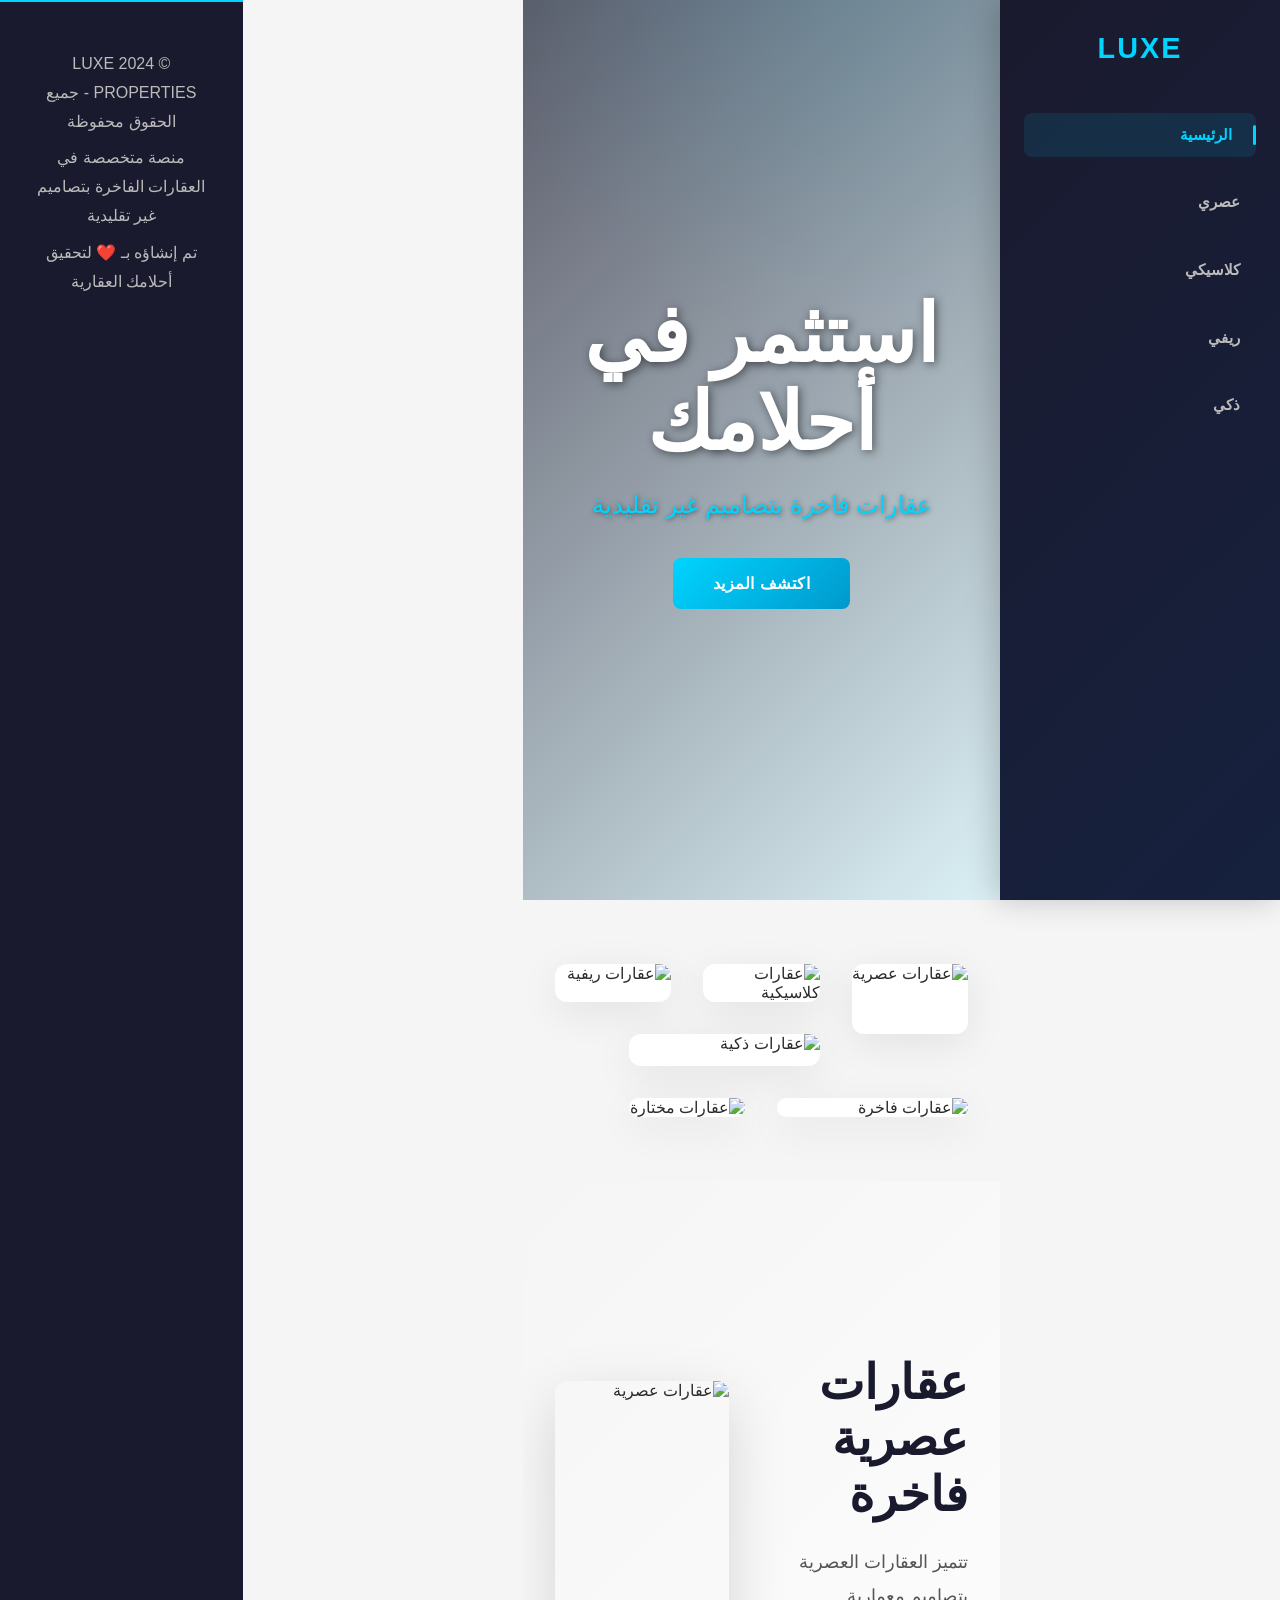
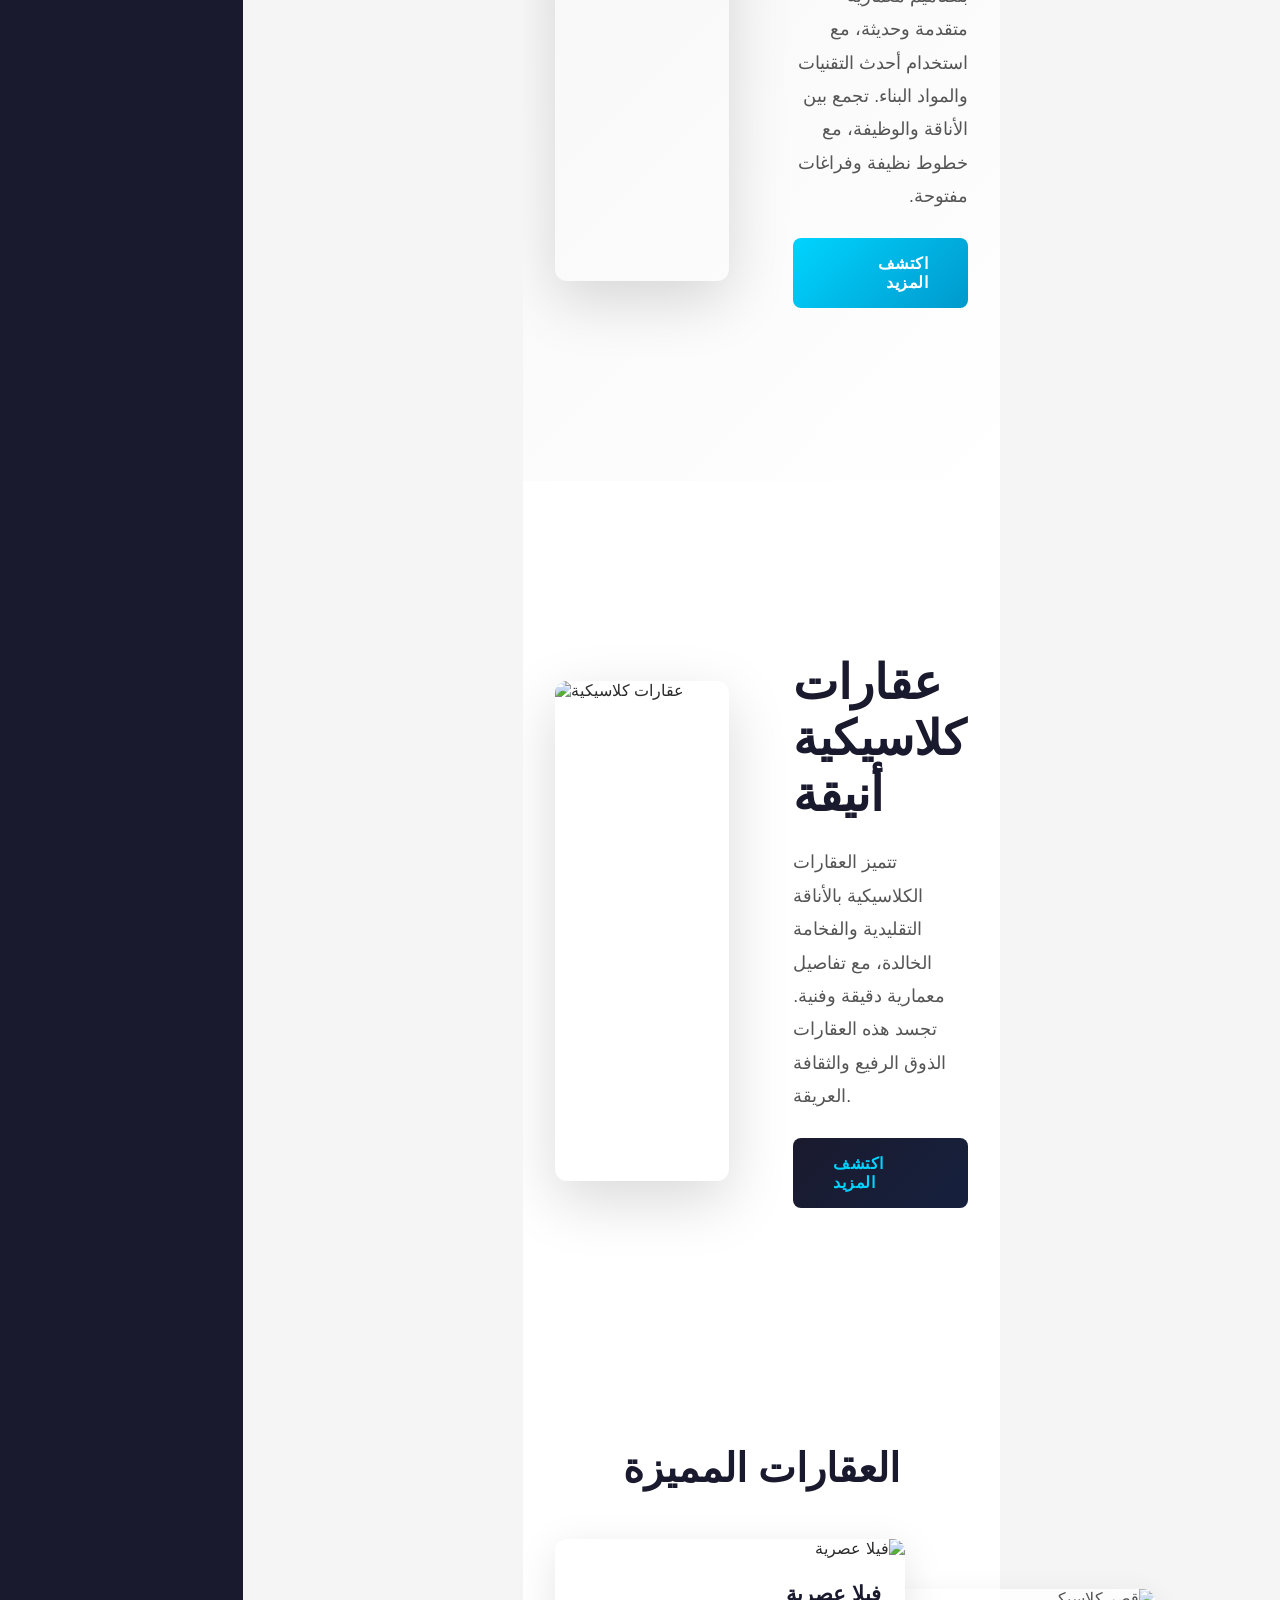
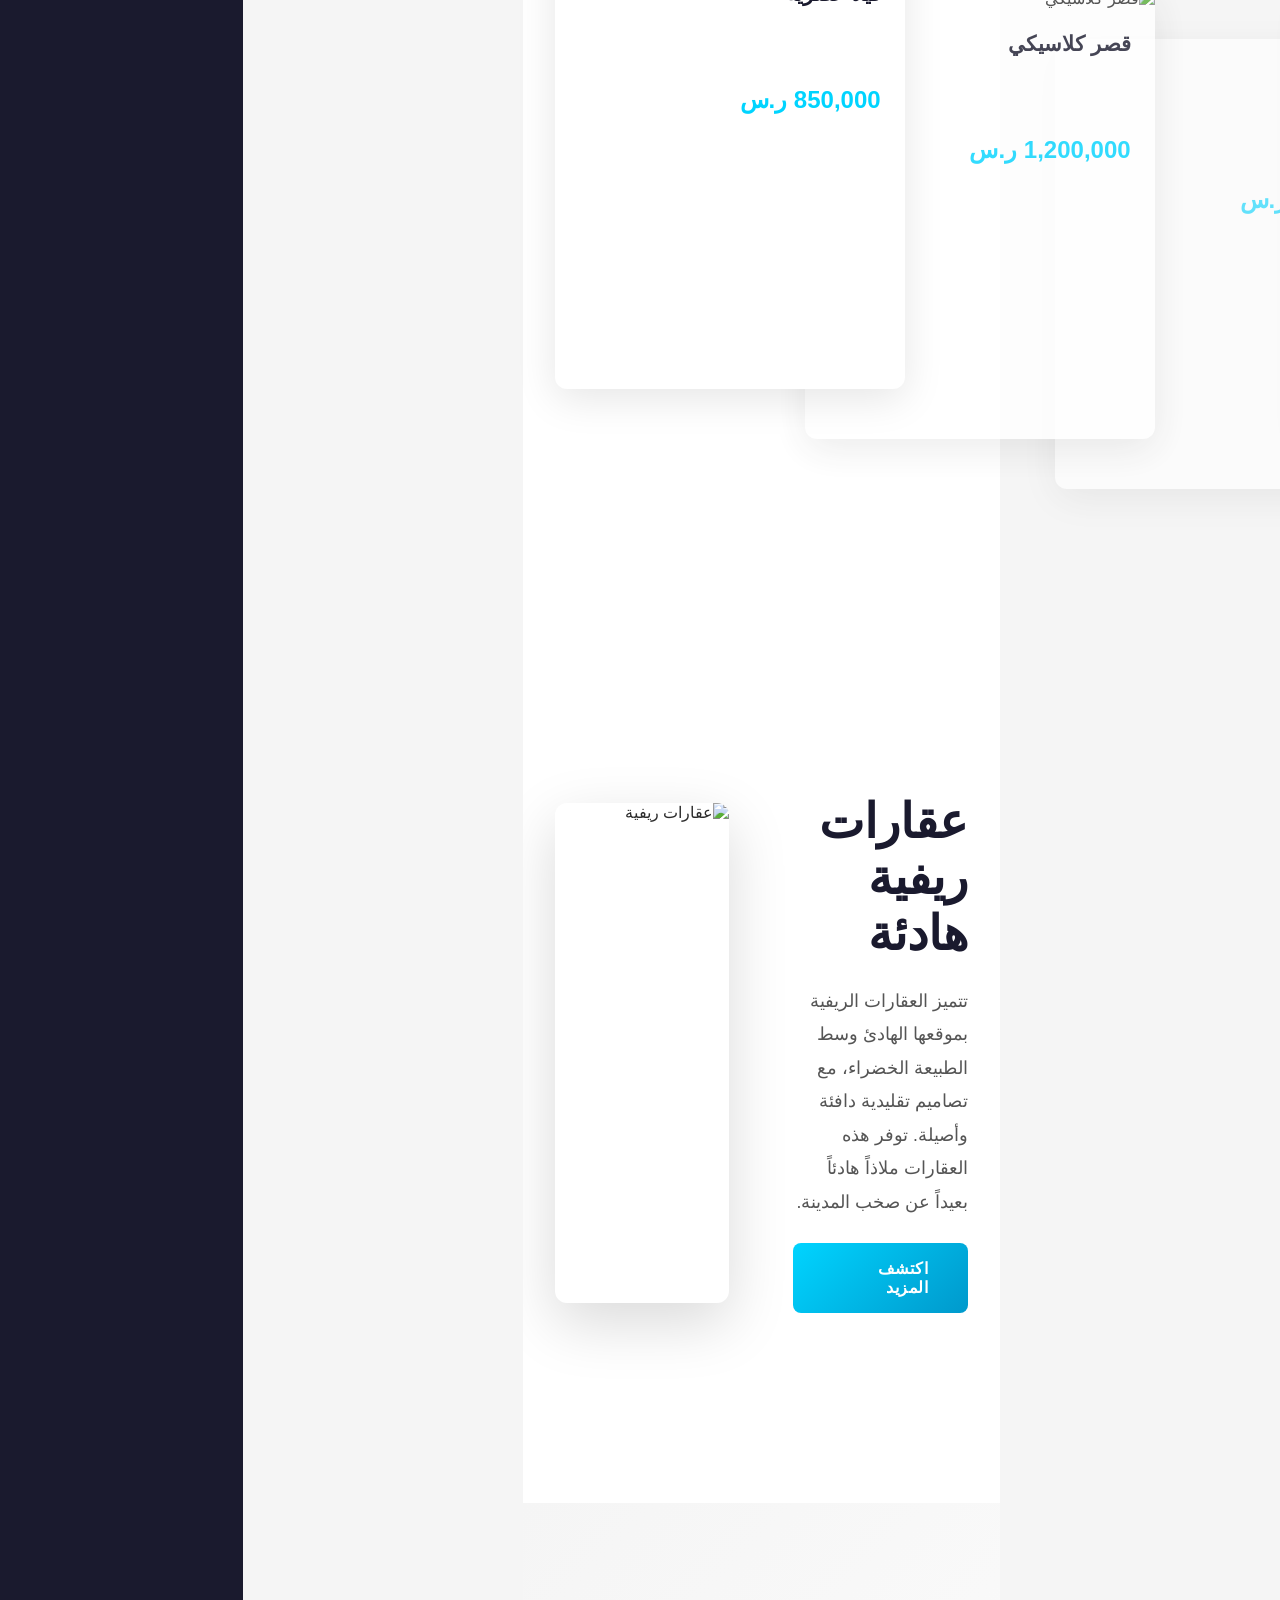
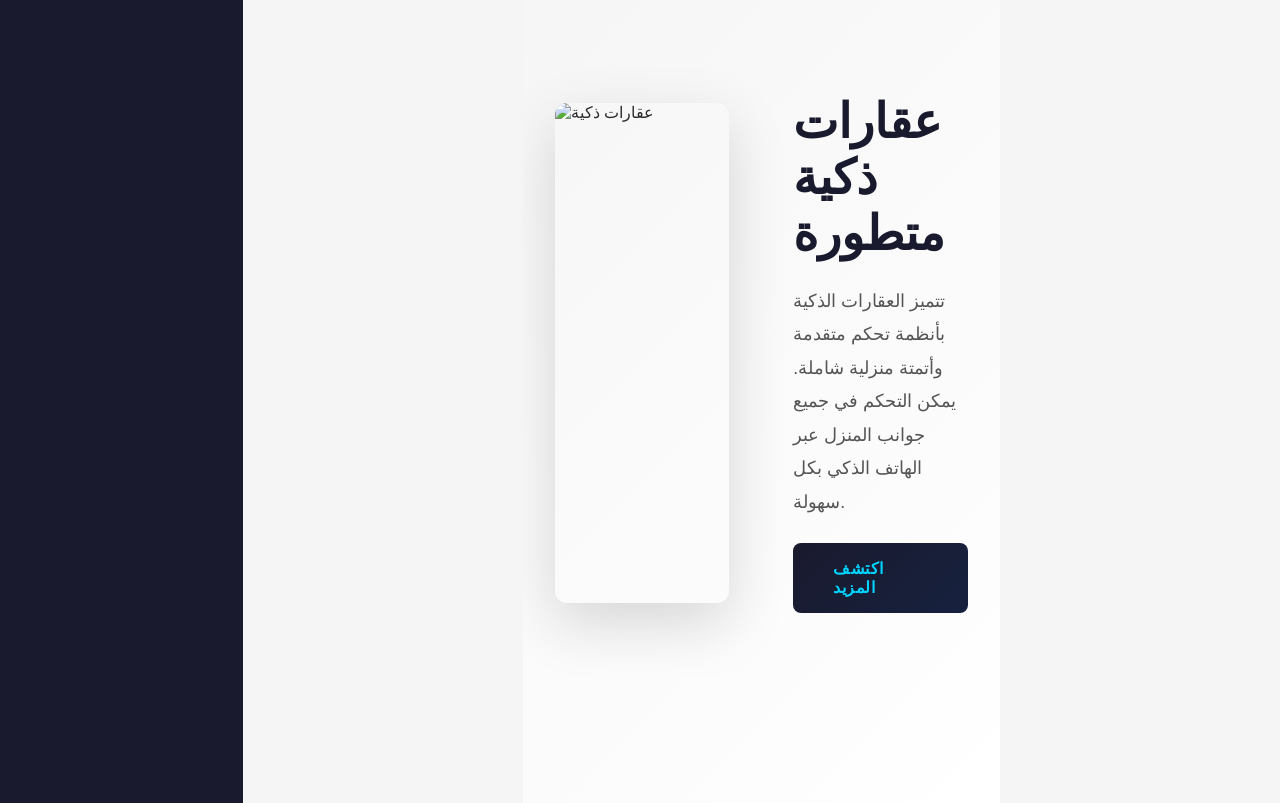
==== index.html @ a0b5e0ba "Add files via upload" ====
<!DOCTYPE html>
<html lang="ar">
<head>
    <meta charset="UTF-8">
    <meta name="viewport" content="width=device-width, initial-scale=1.0">
    <title>العقارات الفاخرة - تصميم غير تقليدي</title>
    <link rel="stylesheet" href="design.css">
</head>
<body>
    <!-- ========== SIDE NAVIGATION ========== -->
    <aside class="sidebar">
        <div class="sidebar-logo">LUXE</div>
        <nav>
            <ul class="sidebar-menu">
                <li><a href="index.html" class="active">الرئيسية</a></li>
                <li><a href="modern.html">عصري</a></li>
                <li><a href="classic.html">كلاسيكي</a></li>
                <li><a href="rustic.html">ريفي</a></li>
                <li><a href="smart.html">ذكي</a></li>
            </ul>
        </nav>
    </aside>

    <!-- ========== MAIN CONTENT ========== -->
    <main>
        <!-- HERO SECTION -->
        <section class="hero">
            <div class="hero-content">
                <h1>استثمر في أحلامك</h1>
                <p>عقارات فاخرة بتصاميم غير تقليدية</p>
                <a href="#categories" class="btn">اكتشف المزيد</a>
            </div>
        </section>

        <!-- ASYMMETRIC GRID SECTION -->
        <section id="categories" class="asymmetric-grid">
            <div class="grid-item">
                <img src="images/modern.jpg" alt="عقارات عصرية">
                <div class="grid-item-content">
                    <h3>عصري</h3>
                    <p>تصاميم حديثة وعصرية</p>
                </div>
            </div>

            <div class="grid-item">
                <img src="images/classic.jpg" alt="عقارات كلاسيكية">
                <div class="grid-item-content">
                    <h3>كلاسيكي</h3>
                    <p>أناقة تقليدية</p>
                </div>
            </div>

            <div class="grid-item">
                <img src="images/rustic.jpg" alt="عقارات ريفية">
                <div class="grid-item-content">
                    <h3>ريفي</h3>
                    <p>طبيعة وهدوء</p>
                </div>
            </div>

            <div class="grid-item">
                <img src="images/smart.jpg" alt="عقارات ذكية">
                <div class="grid-item-content">
                    <h3>ذكي</h3>
                    <p>تكنولوجيا متقدمة</p>
                </div>
            </div>

            <div class="grid-item">
                <img src="images/hero.jpg" alt="عقارات فاخرة">
                <div class="grid-item-content">
                    <h3>فاخرة</h3>
                    <p>أفخم العقارات</p>
                </div>
            </div>

            <div class="grid-item">
                <img src="images/modern.jpg" alt="عقارات مختارة">
                <div class="grid-item-content">
                    <h3>مختارة</h3>
                    <p>أفضل الخيارات</p>
                </div>
            </div>
        </section>

        <!-- FULLSCREEN SECTION 1 -->
        <section class="fullscreen-section">
            <div class="fullscreen-content">
                <div class="fullscreen-text">
                    <h2>عقارات عصرية فاخرة</h2>
                    <p>تتميز العقارات العصرية بتصاميم معمارية متقدمة وحديثة، مع استخدام أحدث التقنيات والمواد البناء. تجمع بين الأناقة والوظيفة، مع خطوط نظيفة وفراغات مفتوحة.</p>
                    <a href="modern.html" class="btn">اكتشف المزيد</a>
                </div>
                <div class="fullscreen-image">
                    <img src="images/modern.jpg" alt="عقارات عصرية">
                </div>
            </div>
        </section>

        <!-- FULLSCREEN SECTION 2 -->
        <section class="fullscreen-section">
            <div class="fullscreen-content reverse">
                <div class="fullscreen-image">
                    <img src="images/classic.jpg" alt="عقارات كلاسيكية">
                </div>
                <div class="fullscreen-text">
                    <h2>عقارات كلاسيكية أنيقة</h2>
                    <p>تتميز العقارات الكلاسيكية بالأناقة التقليدية والفخامة الخالدة، مع تفاصيل معمارية دقيقة وفنية. تجسد هذه العقارات الذوق الرفيع والثقافة العريقة.</p>
                    <a href="classic.html" class="btn btn-dark">اكتشف المزيد</a>
                </div>
            </div>
        </section>

        <!-- OVERLAPPING PROPERTY CARDS -->
        <section class="property-cards">
            <h2 style="text-align: center; margin-bottom: 3rem;">العقارات المميزة</h2>
            <div class="property-cards-container">
                <div class="property-card">
                    <img src="images/modern.jpg" alt="فيلا عصرية">
                    <div class="property-card-info">
                        <h3>فيلا عصرية</h3>
                        <div class="property-price">850,000 ر.س</div>
                    </div>
                </div>

                <div class="property-card">
                    <img src="images/classic.jpg" alt="قصر كلاسيكي">
                    <div class="property-card-info">
                        <h3>قصر كلاسيكي</h3>
                        <div class="property-price">1,200,000 ر.س</div>
                    </div>
                </div>

                <div class="property-card">
                    <img src="images/rustic.jpg" alt="منزل ريفي">
                    <div class="property-card-info">
                        <h3>منزل ريفي</h3>
                        <div class="property-price">400,000 ر.س</div>
                    </div>
                </div>

                <div class="property-card">
                    <img src="images/smart.jpg" alt="منزل ذكي">
                    <div class="property-card-info">
                        <h3>منزل ذكي</h3>
                        <div class="property-price">900,000 ر.س</div>
                    </div>
                </div>
            </div>
        </section>

        <!-- FULLSCREEN SECTION 3 -->
        <section class="fullscreen-section">
            <div class="fullscreen-content">
                <div class="fullscreen-text">
                    <h2>عقارات ريفية هادئة</h2>
                    <p>تتميز العقارات الريفية بموقعها الهادئ وسط الطبيعة الخضراء، مع تصاميم تقليدية دافئة وأصيلة. توفر هذه العقارات ملاذاً هادئاً بعيداً عن صخب المدينة.</p>
                    <a href="rustic.html" class="btn">اكتشف المزيد</a>
                </div>
                <div class="fullscreen-image">
                    <img src="images/rustic.jpg" alt="عقارات ريفية">
                </div>
            </div>
        </section>

        <!-- FULLSCREEN SECTION 4 -->
        <section class="fullscreen-section">
            <div class="fullscreen-content reverse">
                <div class="fullscreen-image">
                    <img src="images/smart.jpg" alt="عقارات ذكية">
                </div>
                <div class="fullscreen-text">
                    <h2>عقارات ذكية متطورة</h2>
                    <p>تتميز العقارات الذكية بأنظمة تحكم متقدمة وأتمتة منزلية شاملة. يمكن التحكم في جميع جوانب المنزل عبر الهاتف الذكي بكل سهولة.</p>
                    <a href="smart.html" class="btn btn-dark">اكتشف المزيد</a>
                </div>
            </div>
        </section>
    </main>

    <!-- ========== FOOTER ========== -->
    <footer>
        <p>&copy; 2024 LUXE PROPERTIES - جميع الحقوق محفوظة</p>
        <p>منصة متخصصة في العقارات الفاخرة بتصاميم غير تقليدية</p>
        <p>تم إنشاؤه بـ ❤️ لتحقيق أحلامك العقارية</p>
    </footer>
</body>
</html>
---- design.css ----
/* ========================================
   REAL ESTATE - UNCONVENTIONAL DESIGN
   Side Navigation + Asymmetric Layout
   ======================================== */

* {
  margin: 0;
  padding: 0;
  box-sizing: border-box;
}

html {
  scroll-behavior: smooth;
}

body {
  font-family: 'Inter', 'Helvetica Neue', sans-serif;
  background-color: #f5f5f5;
  color: #2c2c2c;
  direction: rtl;
  text-align: right;
  display: flex;
  min-height: 100vh;
}

/* ========== SIDE NAVIGATION ==========*/
.sidebar {
  position: fixed;
  right: 0;
  top: 0;
  width: 280px;
  height: 100vh;
  background: linear-gradient(135deg, #1a1a2e 0%, #16213e 100%);
  padding: 2rem 1.5rem;
  overflow-y: auto;
  z-index: 1000;
  box-shadow: -5px 0 30px rgba(0, 0, 0, 0.2);
}

.sidebar-logo {
  font-size: 1.8rem;
  font-weight: 900;
  color: #00d4ff;
  margin-bottom: 3rem;
  text-align: center;
  letter-spacing: 2px;
}

.sidebar-menu {
  list-style: none;
}

.sidebar-menu li {
  margin-bottom: 1.5rem;
}

.sidebar-menu a {
  color: #bbb;
  text-decoration: none;
  font-weight: 600;
  font-size: 0.95rem;
  padding: 0.8rem 1rem;
  display: block;
  border-radius: 8px;
  transition: all 0.3s ease;
  position: relative;
}

.sidebar-menu a:hover,
.sidebar-menu a.active {
  color: #00d4ff;
  background: rgba(0, 212, 255, 0.1);
  padding-right: 1.5rem;
}

.sidebar-menu a::before {
  content: '';
  position: absolute;
  right: 0;
  top: 50%;
  transform: translateY(-50%);
  width: 3px;
  height: 0;
  background: #00d4ff;
  border-radius: 2px;
  transition: height 0.3s ease;
}

.sidebar-menu a:hover::before,
.sidebar-menu a.active::before {
  height: 20px;
}

/* ========== MAIN CONTENT ==========*/
main {
  margin-right: 280px;
  width: calc(100% - 280px);
  padding: 0;
}

/* ========== TYPOGRAPHY ==========*/
h1 {
  font-size: 4rem;
  font-weight: 900;
  color: #1a1a2e;
  margin-bottom: 1rem;
  line-height: 1.1;
}

h2 {
  font-size: 2.5rem;
  font-weight: 800;
  color: #1a1a2e;
  margin-bottom: 1.5rem;
}

h3 {
  font-size: 1.5rem;
  font-weight: 700;
  color: #1a1a2e;
  margin-bottom: 0.8rem;
}

p {
  font-size: 1rem;
  color: #555;
  line-height: 1.8;
  margin-bottom: 1rem;
}

a {
  color: #00d4ff;
  text-decoration: none;
  font-weight: 600;
  transition: color 0.3s ease;
}

a:hover {
  color: #00a8cc;
}

/* ========== HERO SECTION ==========*/
.hero {
  height: 100vh;
  background: linear-gradient(135deg, rgba(26, 26, 46, 0.7), rgba(0, 212, 255, 0.1)), url('images/hero.jpg') center/cover no-repeat;
  display: flex;
  align-items: center;
  justify-content: center;
  position: relative;
  overflow: hidden;
}

.hero::before {
  content: '';
  position: absolute;
  top: -50%;
  right: -50%;
  width: 800px;
  height: 800px;
  background: radial-gradient(circle, rgba(0, 212, 255, 0.1) 0%, transparent 70%);
  border-radius: 50%;
}

.hero-content {
  position: relative;
  z-index: 10;
  text-align: center;
  max-width: 800px;
  padding: 2rem;
}

.hero h1 {
  color: #ffffff;
  font-size: 5rem;
  margin-bottom: 1rem;
  text-shadow: 2px 2px 10px rgba(0, 0, 0, 0.5);
}

.hero p {
  color: #00d4ff;
  font-size: 1.5rem;
  margin-bottom: 2rem;
  text-shadow: 1px 1px 5px rgba(0, 0, 0, 0.5);
}

/* ========== ASYMMETRIC GRID ==========*/
.asymmetric-grid {
  display: grid;
  grid-template-columns: repeat(6, 1fr);
  gap: 2rem;
  padding: 4rem 2rem;
  background: #f5f5f5;
}

.grid-item {
  position: relative;
  overflow: hidden;
  border-radius: 12px;
  background: white;
  box-shadow: 0 10px 40px rgba(0, 0, 0, 0.08);
  transition: all 0.4s cubic-bezier(0.4, 0, 0.2, 1);
}

.grid-item:nth-child(1) {
  grid-column: span 2;
  grid-row: span 2;
}

.grid-item:nth-child(2) {
  grid-column: span 2;
}

.grid-item:nth-child(3) {
  grid-column: span 2;
}

.grid-item:nth-child(4) {
  grid-column: span 3;
  grid-row: span 2;
}

.grid-item:nth-child(5) {
  grid-column: span 3;
}

.grid-item:nth-child(6) {
  grid-column: span 2;
}

.grid-item:hover {
  transform: translateY(-10px);
  box-shadow: 0 20px 60px rgba(0, 212, 255, 0.2);
}

.grid-item img {
  width: 100%;
  height: 100%;
  object-fit: cover;
  transition: transform 0.4s ease;
}

.grid-item:hover img {
  transform: scale(1.08);
}

.grid-item-content {
  position: absolute;
  bottom: 0;
  left: 0;
  right: 0;
  padding: 2rem;
  background: linear-gradient(180deg, transparent 0%, rgba(0, 0, 0, 0.9) 100%);
  color: white;
  transform: translateY(100%);
  transition: transform 0.4s ease;
}

.grid-item:hover .grid-item-content {
  transform: translateY(0);
}

.grid-item-content h3 {
  color: white;
  margin-bottom: 0.5rem;
}

.grid-item-content p {
  color: #ddd;
  font-size: 0.9rem;
}

/* ========== FULL SCREEN SECTIONS ==========*/
.fullscreen-section {
  height: 100vh;
  display: flex;
  align-items: center;
  justify-content: center;
  position: relative;
  overflow: hidden;
  padding: 4rem 2rem;
}

.fullscreen-section:nth-child(even) {
  background: white;
}

.fullscreen-section:nth-child(odd) {
  background: linear-gradient(135deg, #f5f5f5 0%, #ffffff 100%);
}

.fullscreen-content {
  max-width: 1200px;
  width: 100%;
  display: grid;
  grid-template-columns: 1fr 1fr;
  gap: 4rem;
  align-items: center;
  position: relative;
  z-index: 10;
}

.fullscreen-content.reverse {
  direction: ltr;
  text-align: left;
}

.fullscreen-text h2 {
  font-size: 3rem;
  margin-bottom: 1.5rem;
  color: #1a1a2e;
}

.fullscreen-text p {
  font-size: 1.1rem;
  color: #555;
  margin-bottom: 1.5rem;
  line-height: 1.9;
}

.fullscreen-image {
  position: relative;
  height: 500px;
  border-radius: 12px;
  overflow: hidden;
  box-shadow: 0 20px 60px rgba(0, 0, 0, 0.15);
}

.fullscreen-image img {
  width: 100%;
  height: 100%;
  object-fit: cover;
  transition: transform 0.6s ease;
}

.fullscreen-section:hover .fullscreen-image img {
  transform: scale(1.05);
}

/* ========== PROPERTY CARDS (OVERLAPPING) ==========*/
.property-cards {
  padding: 4rem 2rem;
  background: white;
}

.property-cards-container {
  max-width: 1200px;
  margin: 0 auto;
  position: relative;
  height: 600px;
}

.property-card {
  position: absolute;
  width: 350px;
  height: 450px;
  background: white;
  border-radius: 12px;
  overflow: hidden;
  box-shadow: 0 10px 40px rgba(0, 0, 0, 0.1);
  transition: all 0.4s ease;
  cursor: pointer;
}

.property-card:nth-child(1) {
  left: 0;
  top: 0;
  z-index: 30;
}

.property-card:nth-child(2) {
  left: 250px;
  top: 50px;
  z-index: 20;
  opacity: 0.8;
}

.property-card:nth-child(3) {
  left: 500px;
  top: 100px;
  z-index: 10;
  opacity: 0.6;
}

.property-card:nth-child(4) {
  left: 750px;
  top: 50px;
  z-index: 20;
  opacity: 0.8;
}

.property-card:hover {
  transform: translateY(-20px);
  box-shadow: 0 20px 60px rgba(0, 212, 255, 0.3);
  z-index: 40;
  opacity: 1;
}

.property-card img {
  width: 100%;
  height: 60%;
  object-fit: cover;
}

.property-card-info {
  padding: 1.5rem;
  height: 40%;
  display: flex;
  flex-direction: column;
  justify-content: space-between;
}

.property-card-info h3 {
  font-size: 1.3rem;
  color: #1a1a2e;
  margin-bottom: 0.5rem;
}

.property-price {
  font-size: 1.5rem;
  font-weight: 900;
  color: #00d4ff;
}

/* ========== BUTTONS ==========*/
.btn {
  display: inline-block;
  padding: 1rem 2.5rem;
  background: linear-gradient(135deg, #00d4ff 0%, #0099cc 100%);
  color: white;
  border: none;
  border-radius: 8px;
  font-size: 1rem;
  font-weight: 700;
  cursor: pointer;
  transition: all 0.3s ease;
  text-decoration: none;
  letter-spacing: 0.5px;
}

.btn:hover {
  transform: translateY(-3px);
  box-shadow: 0 10px 30px rgba(0, 212, 255, 0.4);
}

.btn-dark {
  background: linear-gradient(135deg, #1a1a2e 0%, #16213e 100%);
  color: #00d4ff;
}

/* ========== FOOTER ==========*/
footer {
  background: #1a1a2e;
  color: #bbb;
  padding: 3rem 2rem;
  text-align: center;
  border-top: 2px solid #00d4ff;
  margin-right: 280px;
}

footer p {
  color: #bbb;
  margin-bottom: 0.5rem;
}

footer a {
  color: #00d4ff;
}

/* ========== RESPONSIVE ==========*/
@media (max-width: 1200px) {
  .sidebar {
    width: 200px;
  }

  main {
    margin-right: 200px;
    width: calc(100% - 200px);
  }

  footer {
    margin-right: 200px;
  }

  .asymmetric-grid {
    grid-template-columns: repeat(4, 1fr);
  }

  .fullscreen-content {
    grid-template-columns: 1fr;
  }

  .fullscreen-image {
    height: 300px;
  }
}

@media (max-width: 768px) {
  .sidebar {
    width: 100%;
    height: auto;
    position: relative;
    box-shadow: none;
    margin-bottom: 2rem;
  }

  main {
    margin-right: 0;
    width: 100%;
  }

  footer {
    margin-right: 0;
  }

  .hero h1 {
    font-size: 2.5rem;
  }

  .asymmetric-grid {
    grid-template-columns: 1fr;
  }

  .grid-item {
    grid-column: span 1 !important;
    grid-row: span 1 !important;
  }

  .property-card {
    position: relative;
    left: 0 !important;
    top: 0 !important;
    opacity: 1 !important;
    margin-bottom: 2rem;
  }

  h1 {
    font-size: 2rem;
  }

  h2 {
    font-size: 1.8rem;
  }
}
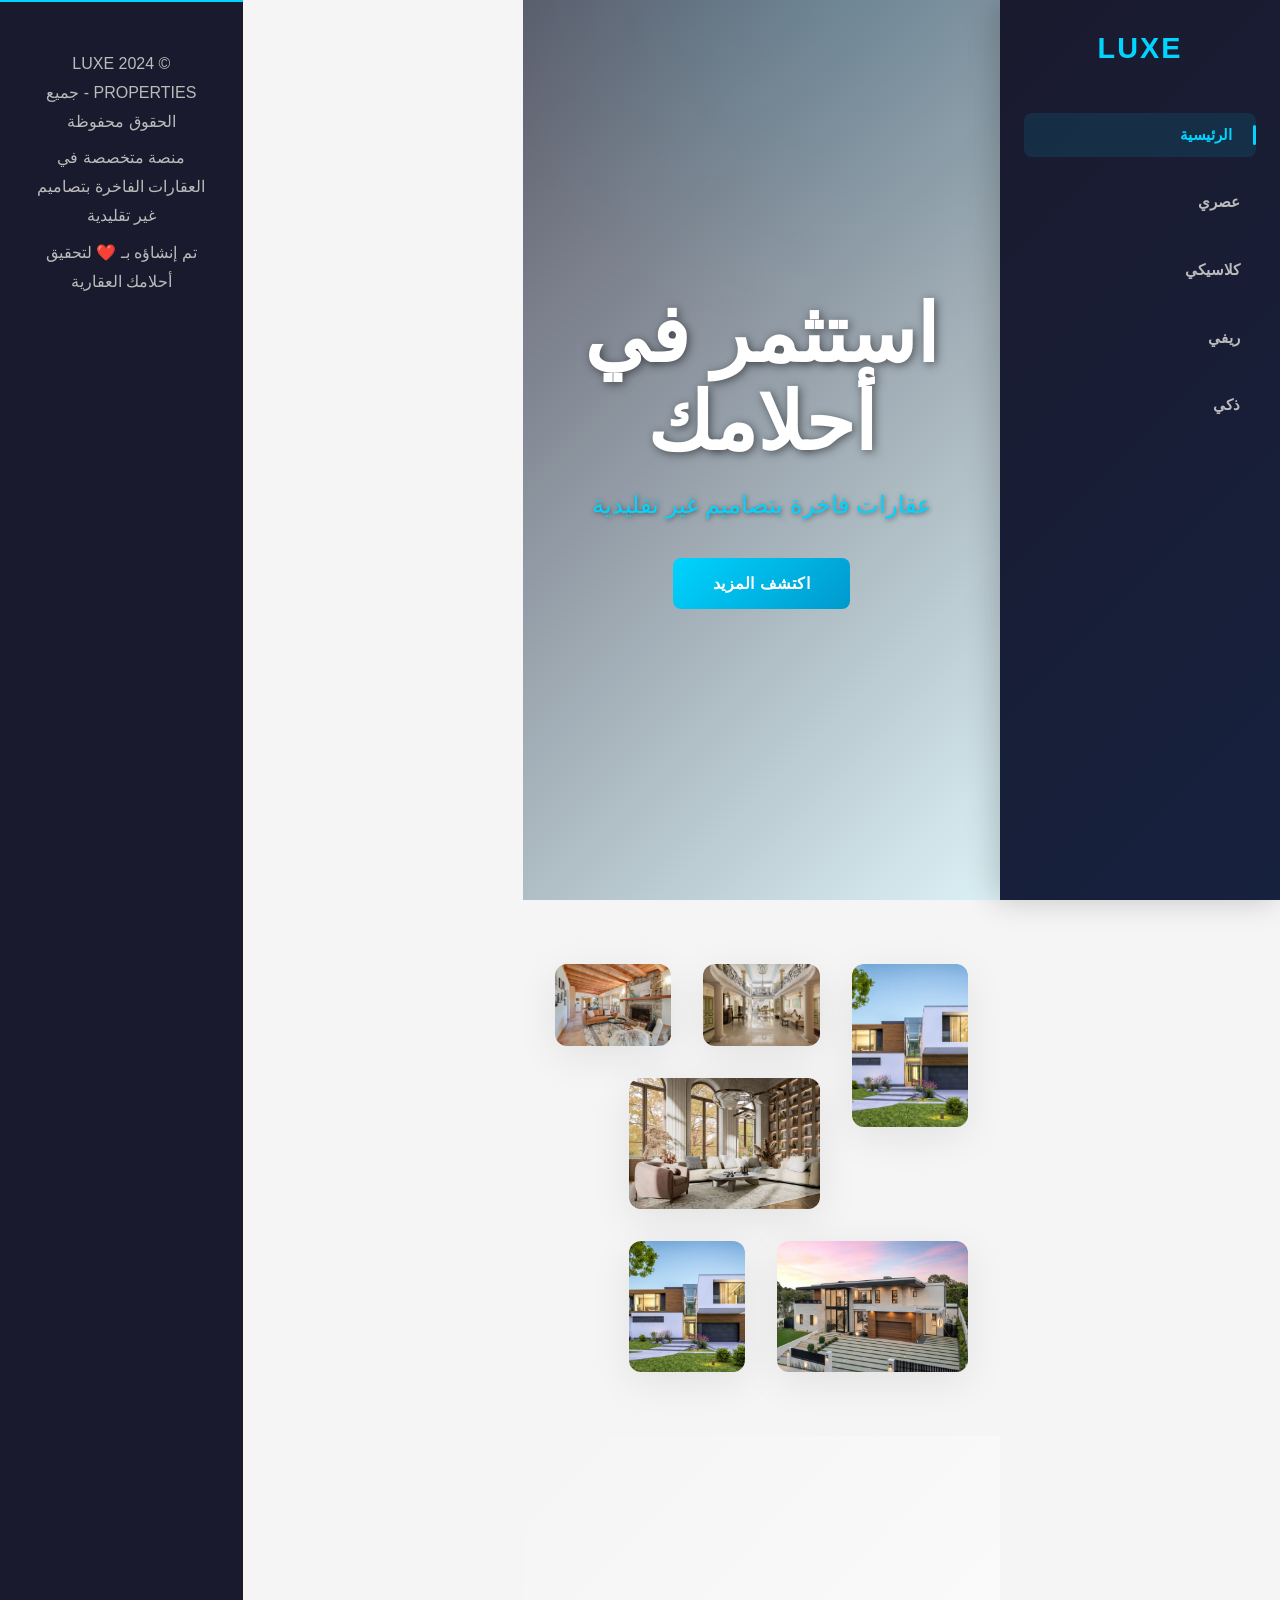
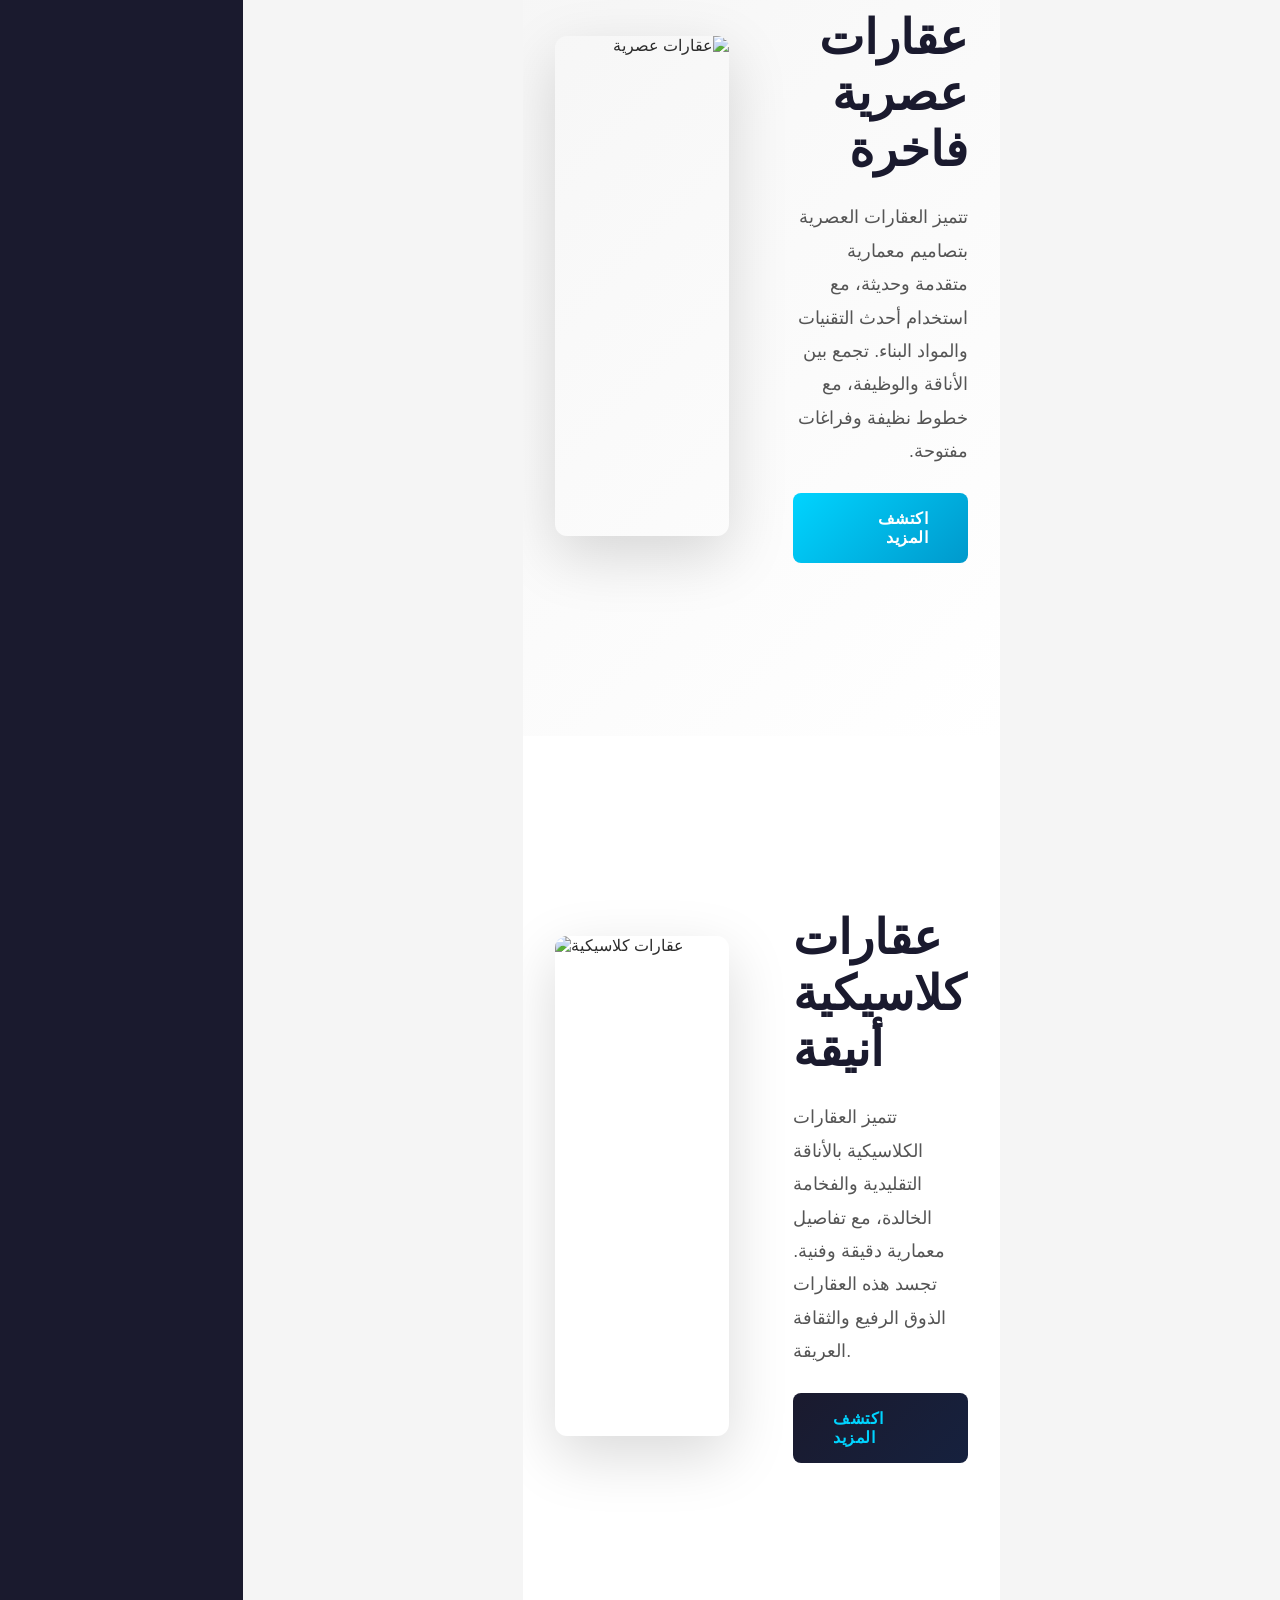
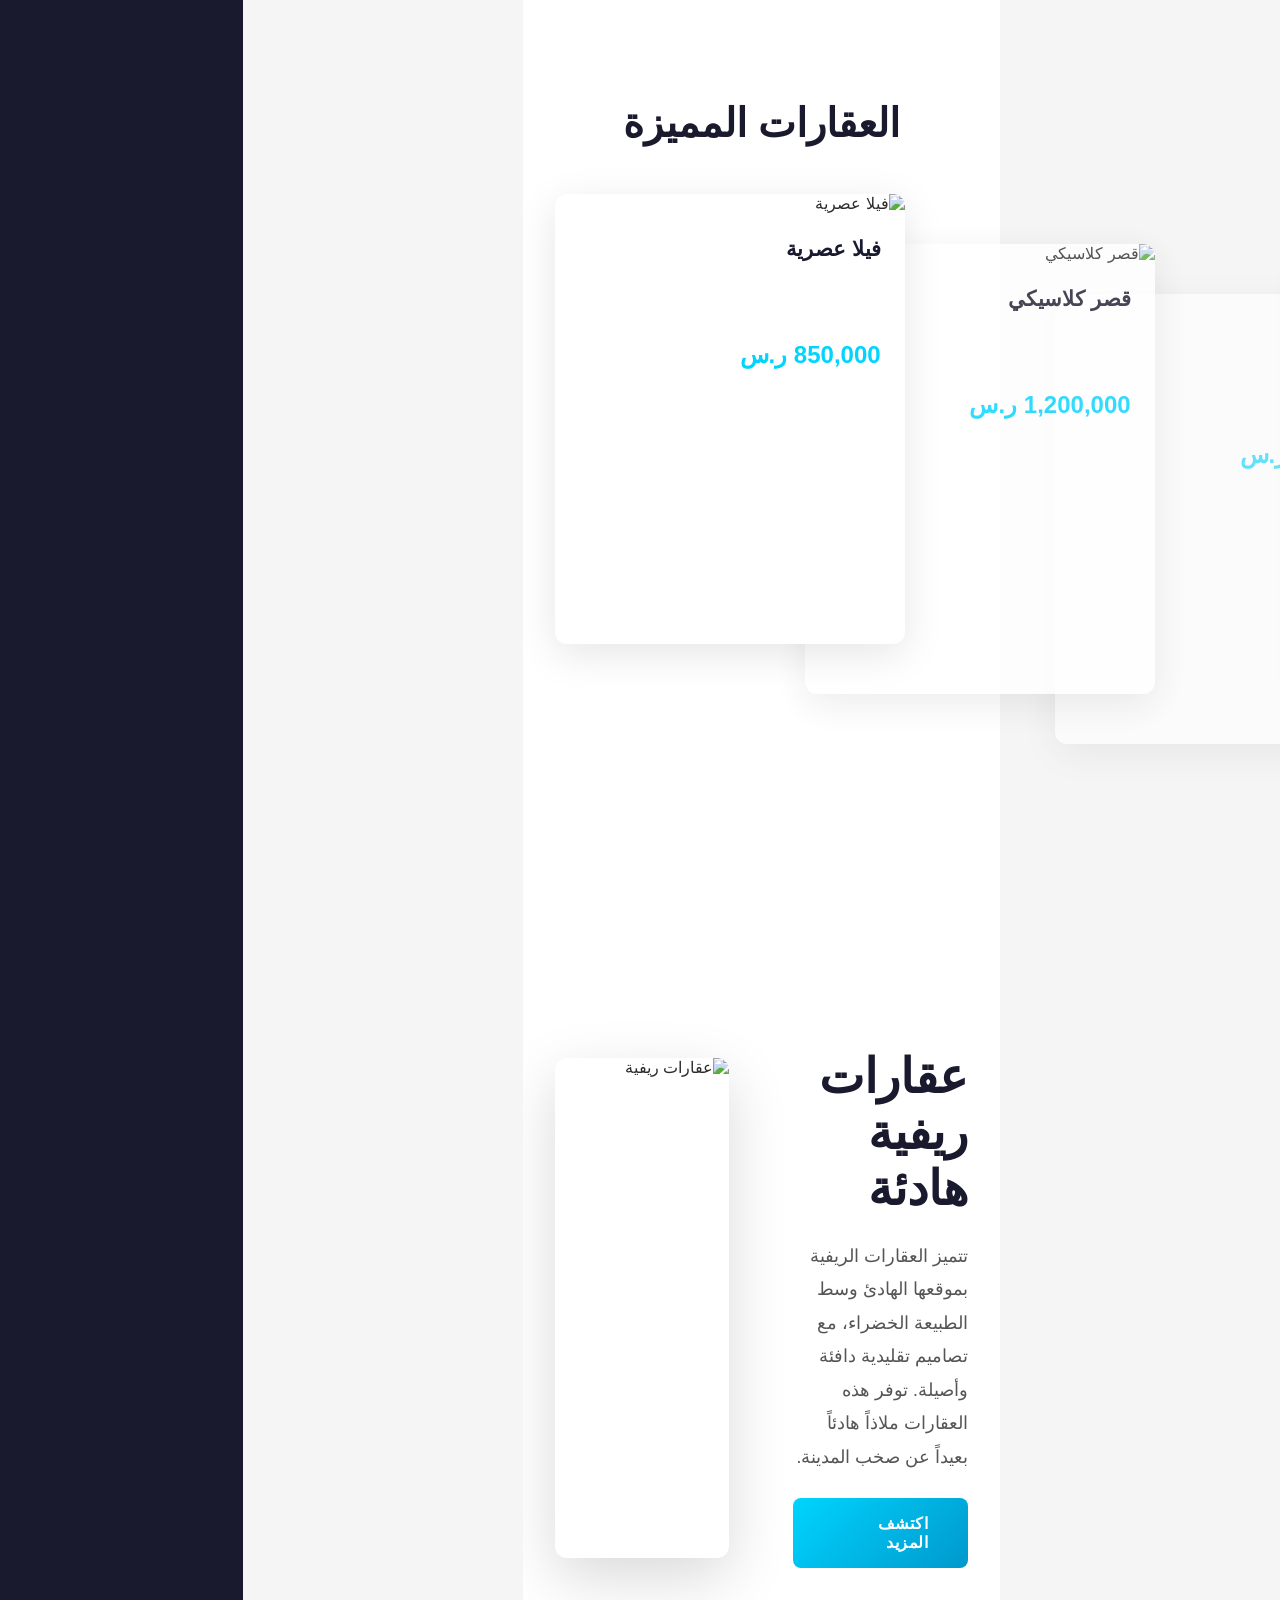
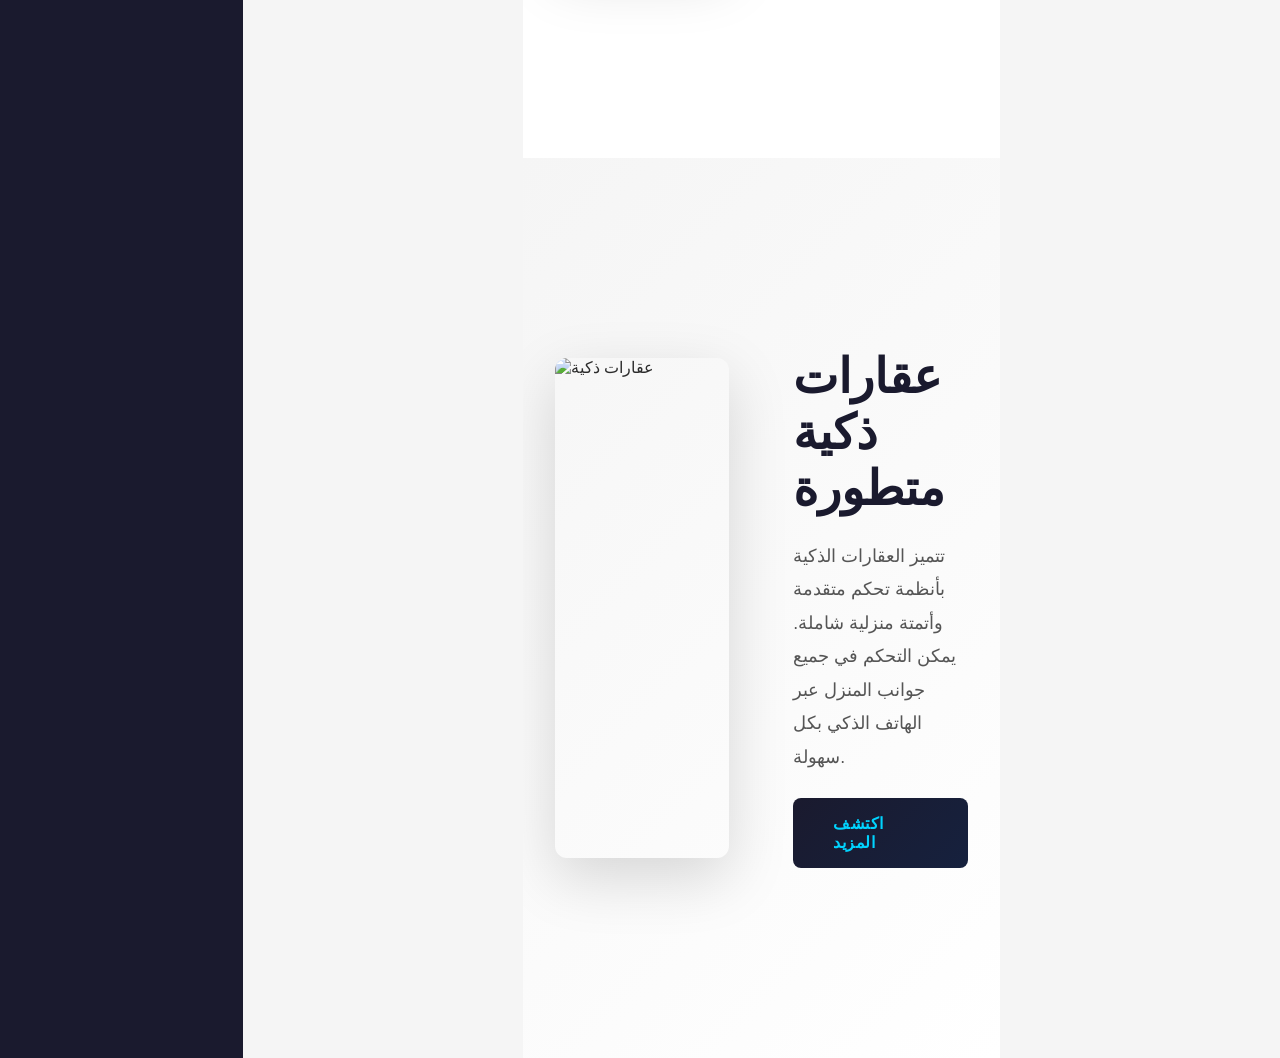
==== commit 70f8c165: "Update index.html" ====
--- a/index.html
+++ b/index.html
@@ -35,7 +35,7 @@
         <!-- ASYMMETRIC GRID SECTION -->
         <section id="categories" class="asymmetric-grid">
             <div class="grid-item">
-                <img src="images/modern.jpg" alt="عقارات عصرية">
+                <img src="modern.jpg" alt="عقارات عصرية">
                 <div class="grid-item-content">
                     <h3>عصري</h3>
                     <p>تصاميم حديثة وعصرية</p>
@@ -43,7 +43,7 @@
             </div>
 
             <div class="grid-item">
-                <img src="images/classic.jpg" alt="عقارات كلاسيكية">
+                <img src="classic.jpg" alt="عقارات كلاسيكية">
                 <div class="grid-item-content">
                     <h3>كلاسيكي</h3>
                     <p>أناقة تقليدية</p>
@@ -51,7 +51,7 @@
             </div>
 
             <div class="grid-item">
-                <img src="images/rustic.jpg" alt="عقارات ريفية">
+                <img src="rustic.jpg" alt="عقارات ريفية">
                 <div class="grid-item-content">
                     <h3>ريفي</h3>
                     <p>طبيعة وهدوء</p>
@@ -59,7 +59,7 @@
             </div>
 
             <div class="grid-item">
-                <img src="images/smart.jpg" alt="عقارات ذكية">
+                <img src="smart.jpg" alt="عقارات ذكية">
                 <div class="grid-item-content">
                     <h3>ذكي</h3>
                     <p>تكنولوجيا متقدمة</p>
@@ -67,7 +67,7 @@
             </div>
 
             <div class="grid-item">
-                <img src="images/hero.jpg" alt="عقارات فاخرة">
+                <img src="hero.jpg" alt="عقارات فاخرة">
                 <div class="grid-item-content">
                     <h3>فاخرة</h3>
                     <p>أفخم العقارات</p>
@@ -75,7 +75,7 @@
             </div>
 
             <div class="grid-item">
-                <img src="images/modern.jpg" alt="عقارات مختارة">
+                <img src="modern.jpg" alt="عقارات مختارة">
                 <div class="grid-item-content">
                     <h3>مختارة</h3>
                     <p>أفضل الخيارات</p>
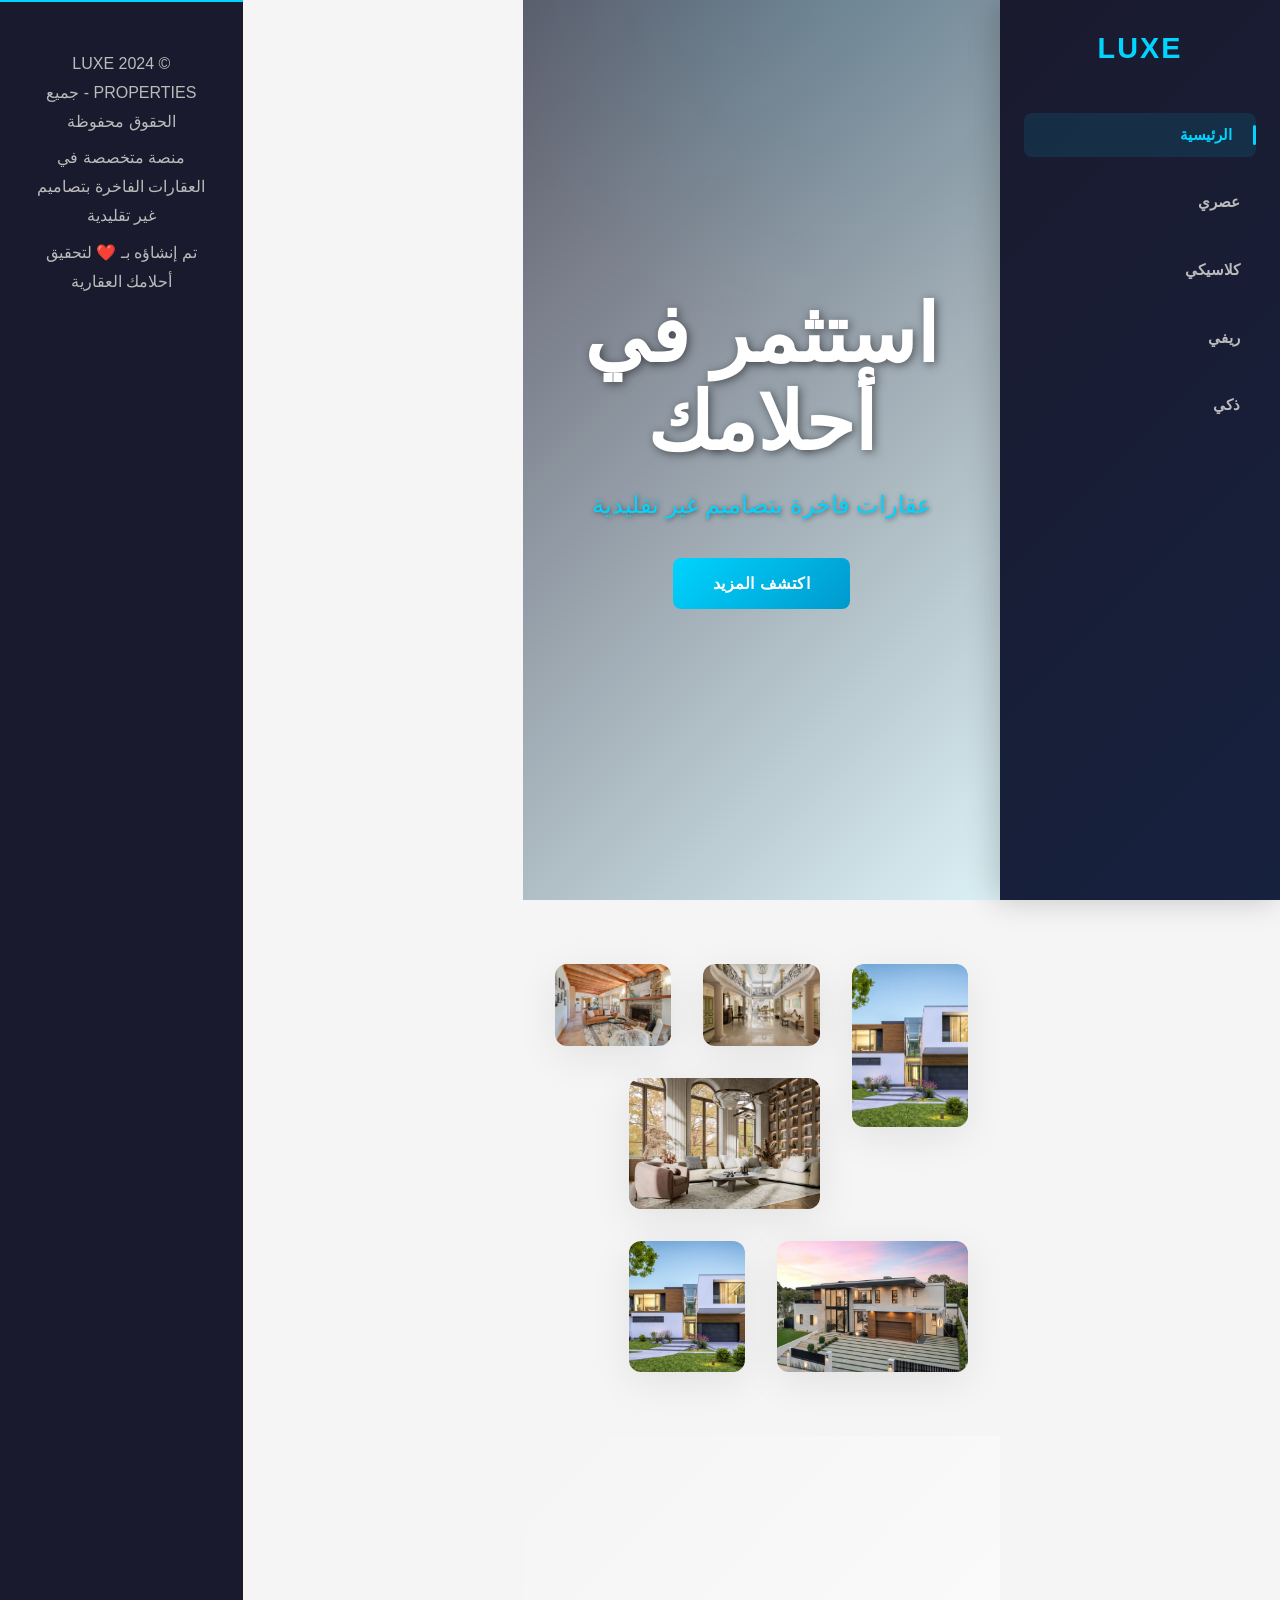
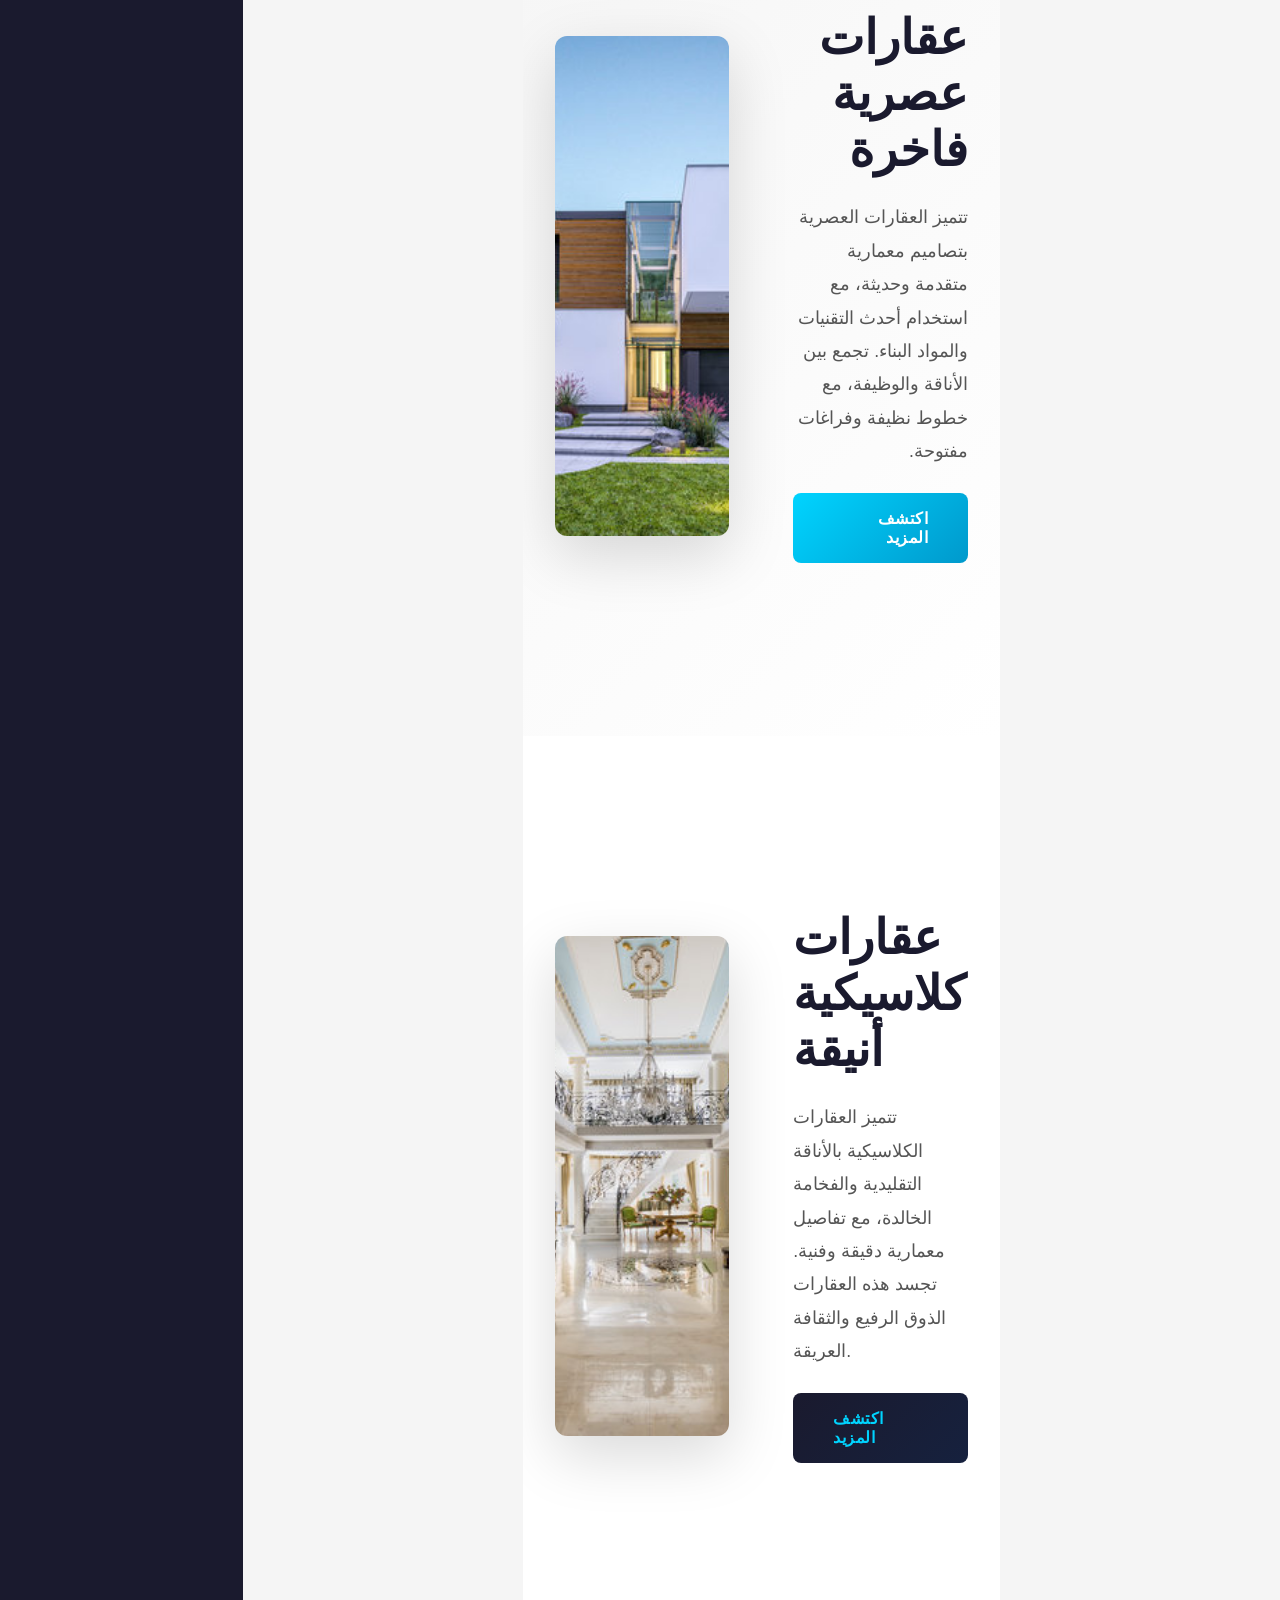
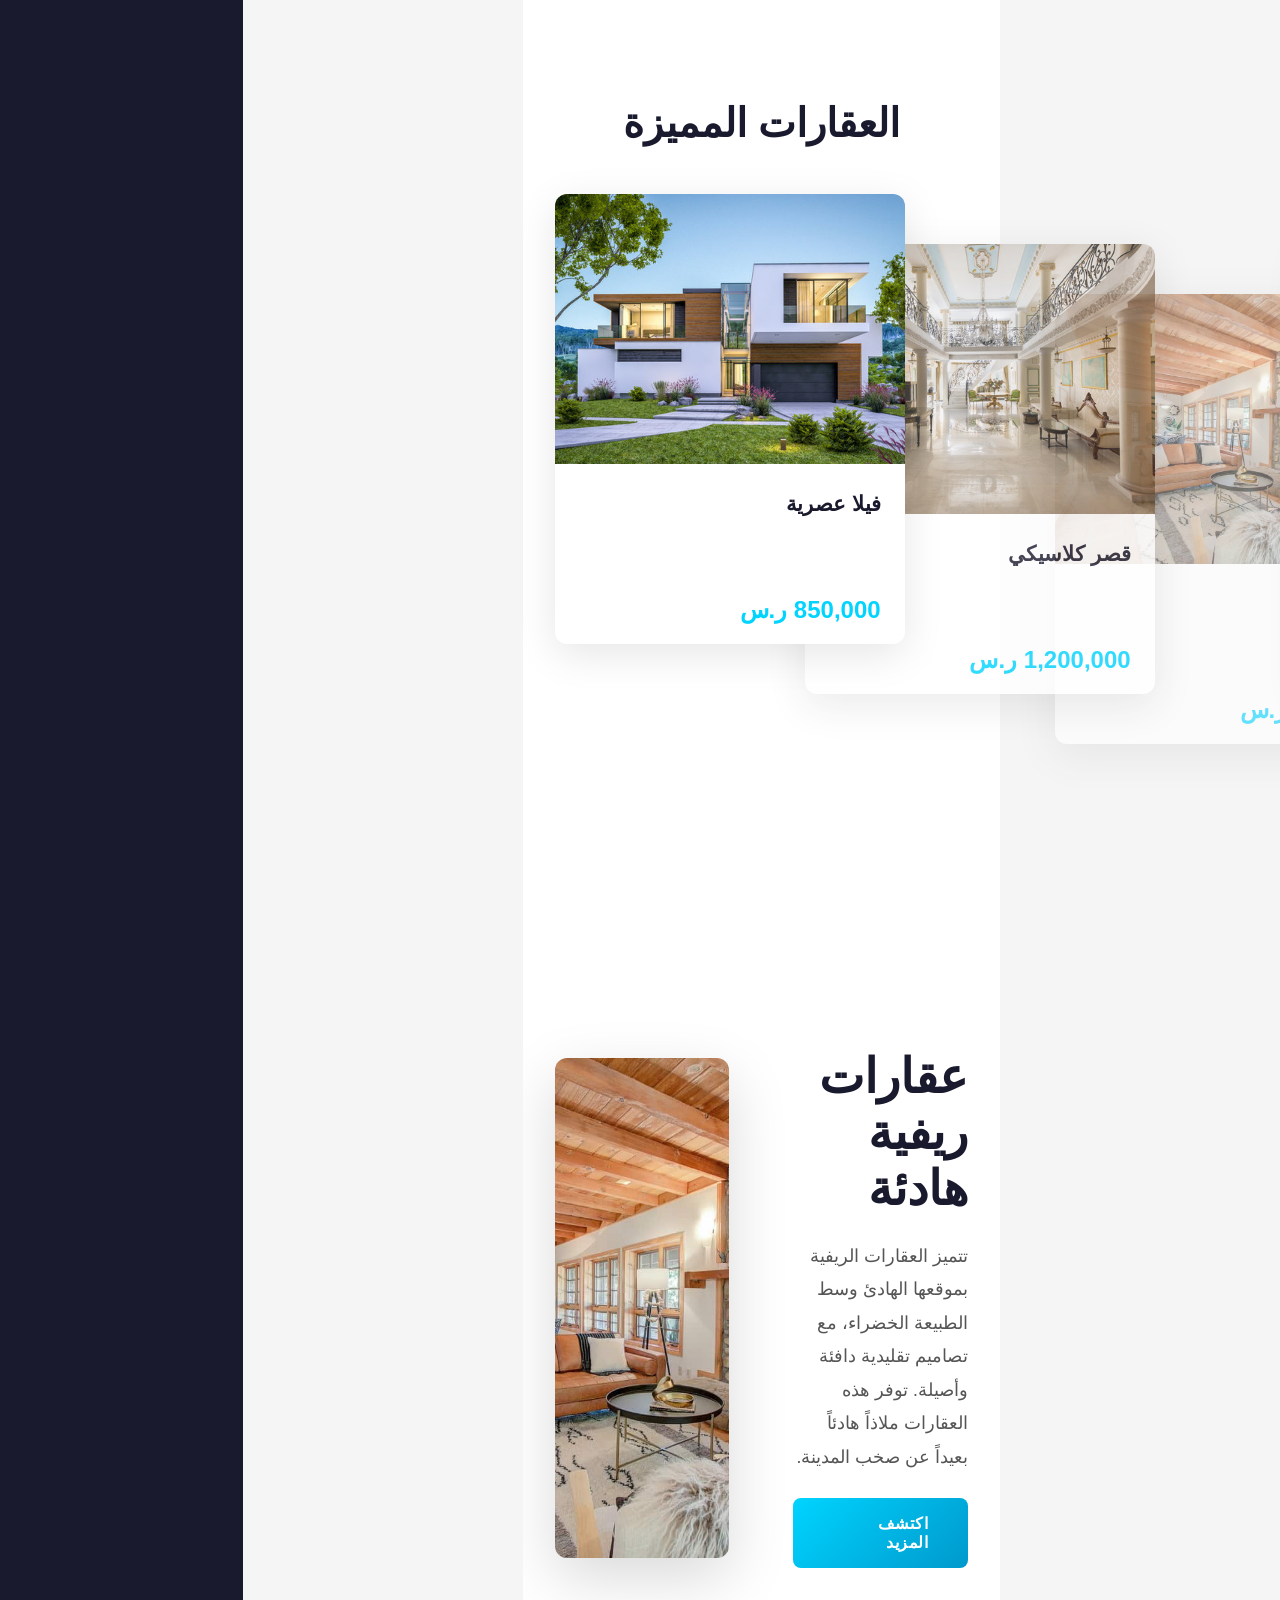
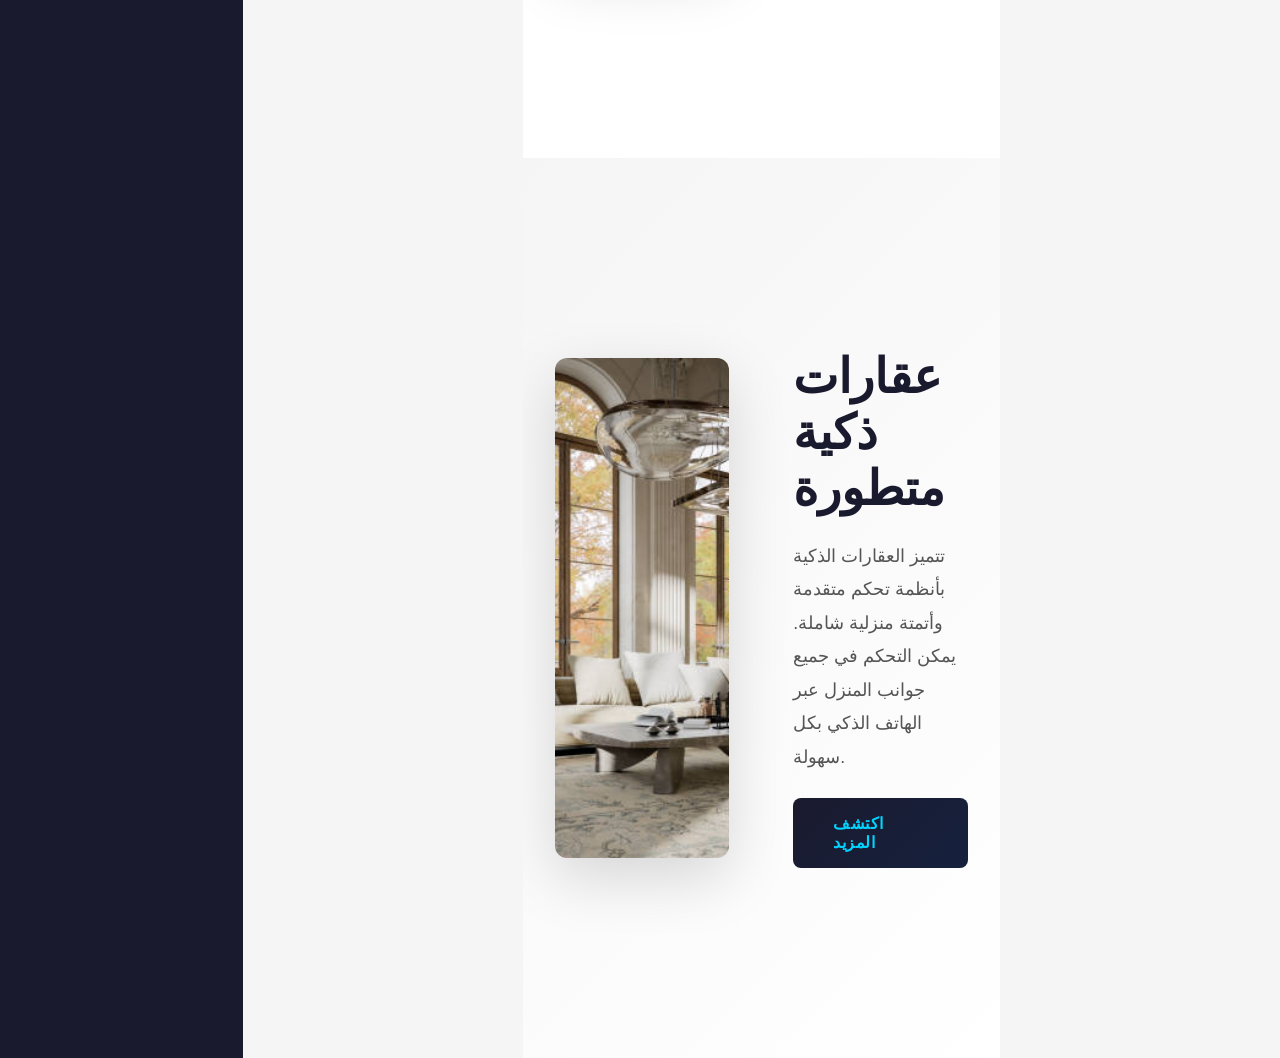
==== commit 5aa7a380: "Update index.html" ====
--- a/index.html
+++ b/index.html
@@ -92,7 +92,7 @@
                     <a href="modern.html" class="btn">اكتشف المزيد</a>
                 </div>
                 <div class="fullscreen-image">
-                    <img src="images/modern.jpg" alt="عقارات عصرية">
+                    <img src="modern.jpg" alt="عقارات عصرية">
                 </div>
             </div>
         </section>
@@ -101,7 +101,7 @@
         <section class="fullscreen-section">
             <div class="fullscreen-content reverse">
                 <div class="fullscreen-image">
-                    <img src="images/classic.jpg" alt="عقارات كلاسيكية">
+                    <img src="classic.jpg" alt="عقارات كلاسيكية">
                 </div>
                 <div class="fullscreen-text">
                     <h2>عقارات كلاسيكية أنيقة</h2>
@@ -116,7 +116,7 @@
             <h2 style="text-align: center; margin-bottom: 3rem;">العقارات المميزة</h2>
             <div class="property-cards-container">
                 <div class="property-card">
-                    <img src="images/modern.jpg" alt="فيلا عصرية">
+                    <img src="modern.jpg" alt="فيلا عصرية">
                     <div class="property-card-info">
                         <h3>فيلا عصرية</h3>
                         <div class="property-price">850,000 ر.س</div>
@@ -124,7 +124,7 @@
                 </div>
 
                 <div class="property-card">
-                    <img src="images/classic.jpg" alt="قصر كلاسيكي">
+                    <img src="classic.jpg" alt="قصر كلاسيكي">
                     <div class="property-card-info">
                         <h3>قصر كلاسيكي</h3>
                         <div class="property-price">1,200,000 ر.س</div>
@@ -132,7 +132,7 @@
                 </div>
 
                 <div class="property-card">
-                    <img src="images/rustic.jpg" alt="منزل ريفي">
+                    <img src="rustic.jpg" alt="منزل ريفي">
                     <div class="property-card-info">
                         <h3>منزل ريفي</h3>
                         <div class="property-price">400,000 ر.س</div>
@@ -140,7 +140,7 @@
                 </div>
 
                 <div class="property-card">
-                    <img src="images/smart.jpg" alt="منزل ذكي">
+                    <img src="smart.jpg" alt="منزل ذكي">
                     <div class="property-card-info">
                         <h3>منزل ذكي</h3>
                         <div class="property-price">900,000 ر.س</div>
@@ -158,7 +158,7 @@
                     <a href="rustic.html" class="btn">اكتشف المزيد</a>
                 </div>
                 <div class="fullscreen-image">
-                    <img src="images/rustic.jpg" alt="عقارات ريفية">
+                    <img src="rustic.jpg" alt="عقارات ريفية">
                 </div>
             </div>
         </section>
@@ -167,7 +167,7 @@
         <section class="fullscreen-section">
             <div class="fullscreen-content reverse">
                 <div class="fullscreen-image">
-                    <img src="images/smart.jpg" alt="عقارات ذكية">
+                    <img src="smart.jpg" alt="عقارات ذكية">
                 </div>
                 <div class="fullscreen-text">
                     <h2>عقارات ذكية متطورة</h2>
